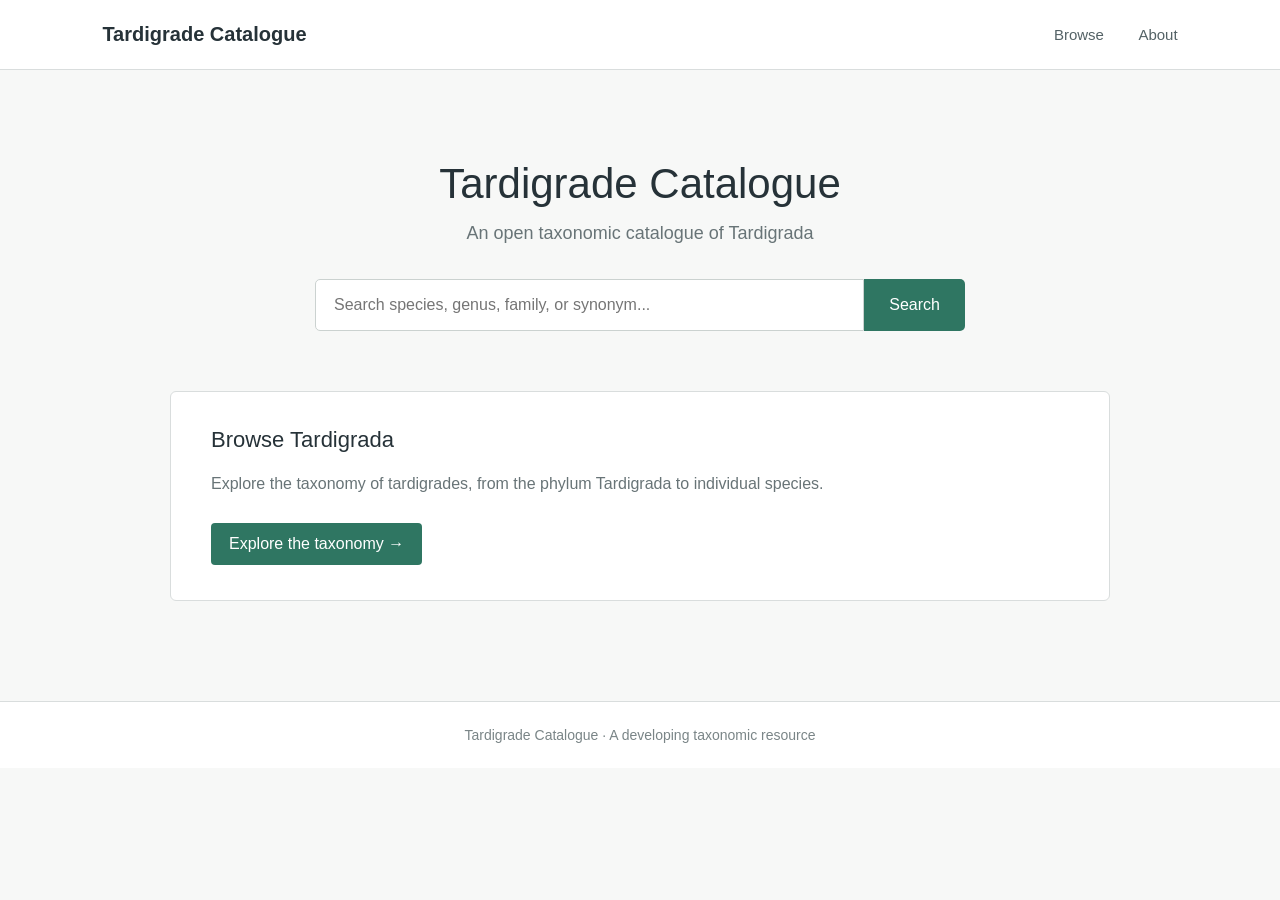
==== index.html @ 97dc5ade "Create index.html" ====
<!DOCTYPE html>
<html lang="en">
<head>
    <meta charset="UTF-8">
    <meta name="viewport" content="width=device-width, initial-scale=1.0">
    <title>Tardigrade Catalogue</title>

    <style>
        * {
            box-sizing: border-box;
        }

        body {
            margin: 0;
            font-family: Arial, Helvetica, sans-serif;
            color: #263238;
            background-color: #f7f8f7;
        }

        header {
            background-color: #ffffff;
            border-bottom: 1px solid #d9dddd;
            padding: 0 8%;
            height: 70px;
            display: flex;
            align-items: center;
            justify-content: space-between;
        }

        .logo {
            font-size: 20px;
            font-weight: 600;
            color: #263238;
            text-decoration: none;
        }

        nav a {
            margin-left: 30px;
            text-decoration: none;
            color: #546266;
            font-size: 15px;
        }

        nav a:hover {
            color: #1f6f5b;
        }

        main {
            max-width: 1000px;
            margin: 0 auto;
            padding: 90px 30px 100px;
        }

        .intro {
            text-align: center;
            margin-bottom: 60px;
        }

        .intro h1 {
            font-size: 42px;
            font-weight: 500;
            margin: 0 0 15px;
            color: #263238;
        }

        .intro p {
            font-size: 18px;
            color: #687477;
            margin: 0;
        }

        .search-box {
            max-width: 650px;
            margin: 35px auto 0;
            display: flex;
        }

        .search-box input {
            flex: 1;
            padding: 16px 18px;
            border: 1px solid #cbd2d0;
            border-radius: 5px 0 0 5px;
            font-size: 16px;
            outline: none;
            background: white;
        }

        .search-box input:focus {
            border-color: #669b8a;
        }

        .search-box button {
            padding: 0 25px;
            border: none;
            border-radius: 0 5px 5px 0;
            background-color: #2f7662;
            color: white;
            font-size: 16px;
            cursor: pointer;
        }

        .search-box button:hover {
            background-color: #255f4f;
        }

        .browse {
            background: white;
            border: 1px solid #d9dddd;
            border-radius: 6px;
            padding: 35px 40px;
        }

        .browse h2 {
            margin-top: 0;
            font-size: 22px;
            font-weight: 500;
        }

        .browse p {
            color: #687477;
            line-height: 1.6;
        }

        .browse-link {
            display: inline-block;
            margin-top: 10px;
            padding: 12px 18px;
            background-color: #2f7662;
            color: white;
            text-decoration: none;
            border-radius: 4px;
        }

        .browse-link:hover {
            background-color: #255f4f;
        }

        footer {
            border-top: 1px solid #d9dddd;
            background-color: #ffffff;
            padding: 25px 8%;
            color: #7a8587;
            font-size: 14px;
            text-align: center;
        }

        @media (max-width: 600px) {
            header {
                padding: 0 20px;
            }

            nav a {
                margin-left: 12px;
            }

            main {
                padding: 60px 20px;
            }

            .intro h1 {
                font-size: 32px;
            }

            .search-box {
                display: block;
            }

            .search-box input {
                width: 100%;
                border-radius: 5px;
            }

            .search-box button {
                width: 100%;
                padding: 14px;
                margin-top: 8px;
                border-radius: 5px;
            }

            .browse {
                padding: 25px;
            }
        }
    </style>
</head>

<body>

<header>
    <a href="index.html" class="logo">Tardigrade Catalogue</a>

    <nav>
        <a href="#">Browse</a>
        <a href="#">About</a>
    </nav>
</header>

<main>

    <section class="intro">
        <h1>Tardigrade Catalogue</h1>

        <p>
            An open taxonomic catalogue of Tardigrada
        </p>

        <div class="search-box">
            <input
                type="text"
                placeholder="Search species, genus, family, or synonym..."
            >

            <button>Search</button>
        </div>
    </section>


    <section class="browse">

        <h2>Browse Tardigrada</h2>

        <p>
            Explore the taxonomy of tardigrades, from the phylum
            Tardigrada to individual species.
        </p>

        <a href="#" class="browse-link">
            Explore the taxonomy →
        </a>

    </section>

</main>

<footer>
    Tardigrade Catalogue · A developing taxonomic resource
</footer>

</body>
</html>
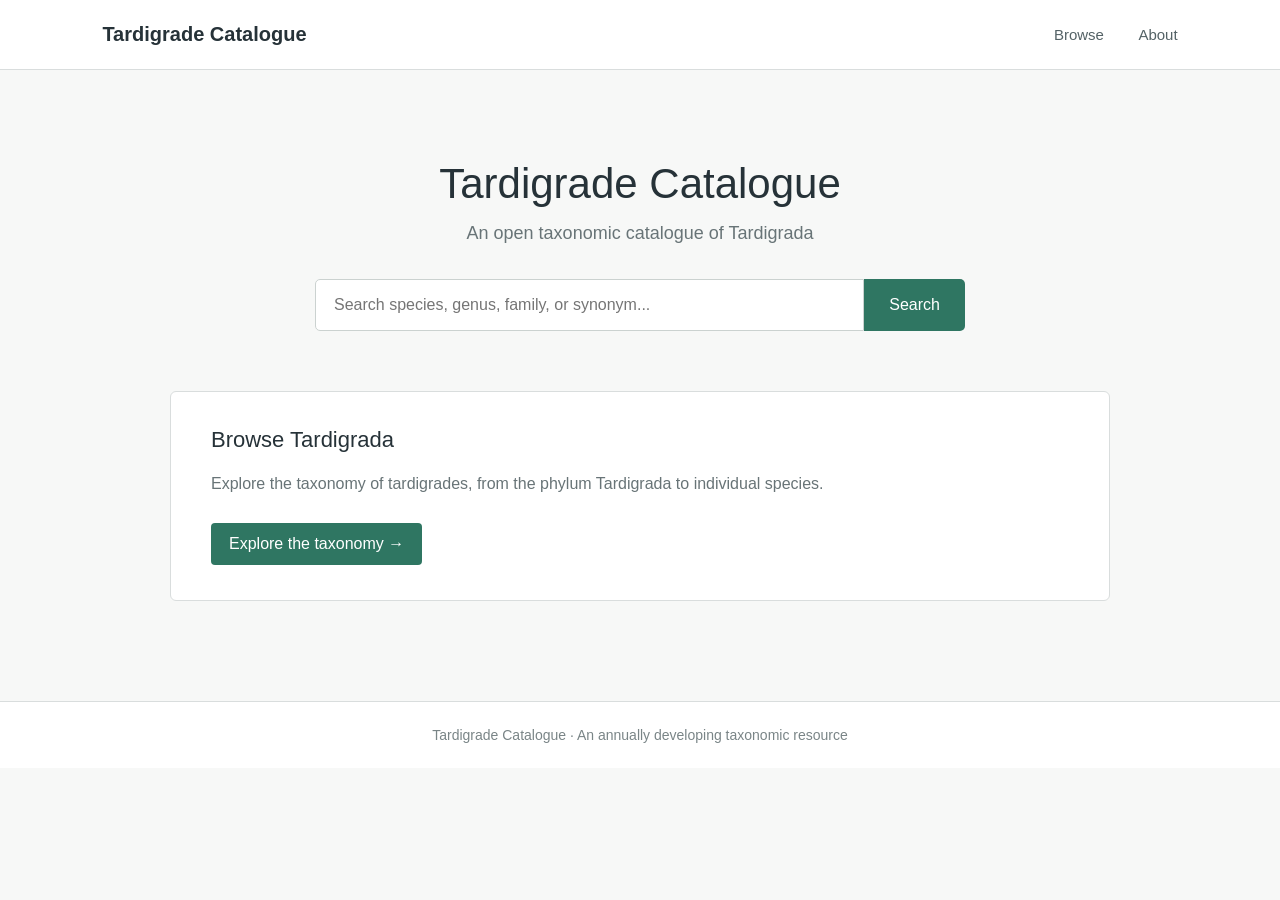
==== commit 06999680: "index.html" ====
--- a/index.html
+++ b/index.html
@@ -233,7 +233,7 @@
 </main>
 
 <footer>
-    Tardigrade Catalogue · A developing taxonomic resource
+    Tardigrade Catalogue · An annually developing taxonomic resource
 </footer>
 
 </body>
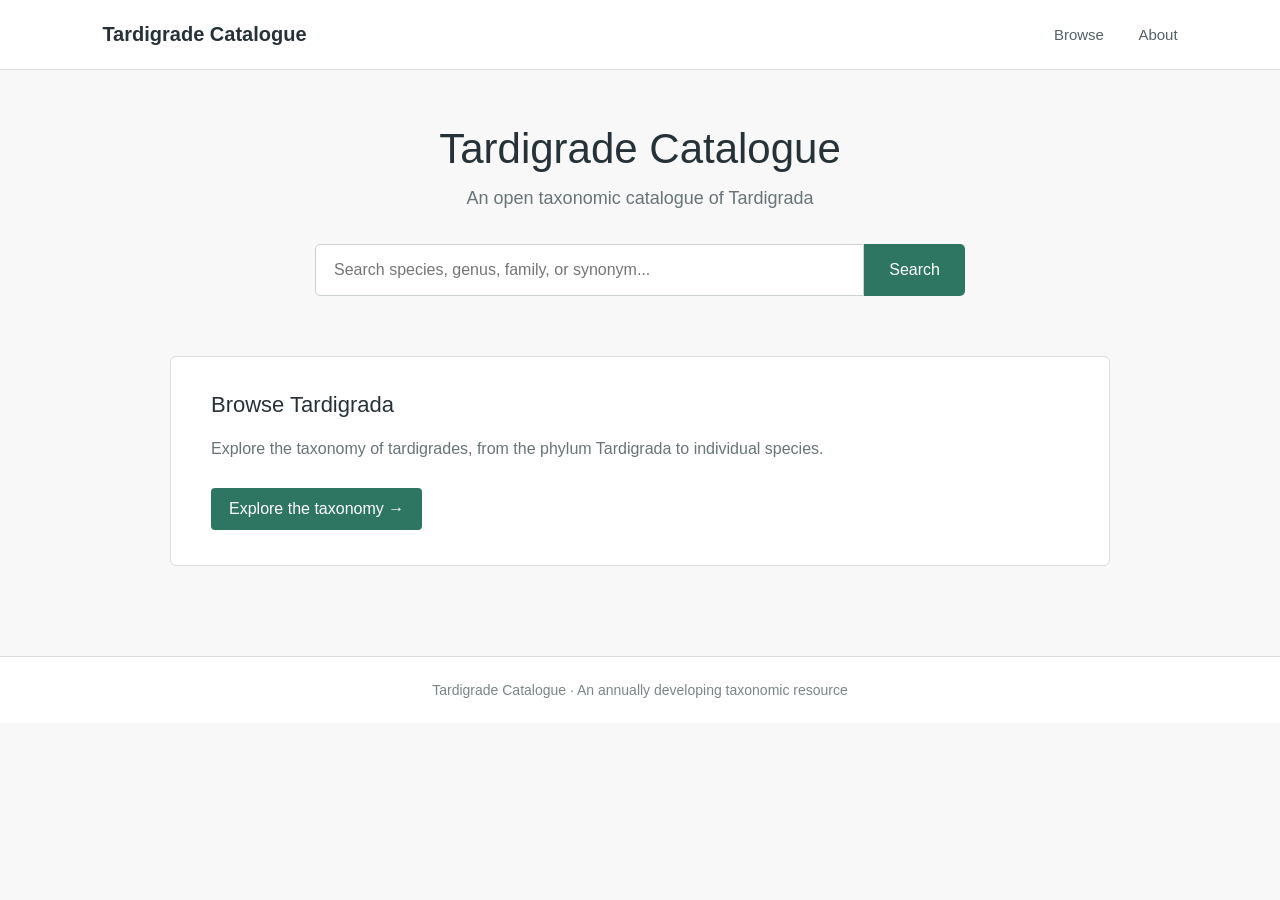
==== commit 238c7003: "Update index.html" ====
--- a/index.html
+++ b/index.html
@@ -4,184 +4,7 @@
     <meta charset="UTF-8">
     <meta name="viewport" content="width=device-width, initial-scale=1.0">
     <title>Tardigrade Catalogue</title>
-
-    <style>
-        * {
-            box-sizing: border-box;
-        }
-
-        body {
-            margin: 0;
-            font-family: Arial, Helvetica, sans-serif;
-            color: #263238;
-            background-color: #f7f8f7;
-        }
-
-        header {
-            background-color: #ffffff;
-            border-bottom: 1px solid #d9dddd;
-            padding: 0 8%;
-            height: 70px;
-            display: flex;
-            align-items: center;
-            justify-content: space-between;
-        }
-
-        .logo {
-            font-size: 20px;
-            font-weight: 600;
-            color: #263238;
-            text-decoration: none;
-        }
-
-        nav a {
-            margin-left: 30px;
-            text-decoration: none;
-            color: #546266;
-            font-size: 15px;
-        }
-
-        nav a:hover {
-            color: #1f6f5b;
-        }
-
-        main {
-            max-width: 1000px;
-            margin: 0 auto;
-            padding: 90px 30px 100px;
-        }
-
-        .intro {
-            text-align: center;
-            margin-bottom: 60px;
-        }
-
-        .intro h1 {
-            font-size: 42px;
-            font-weight: 500;
-            margin: 0 0 15px;
-            color: #263238;
-        }
-
-        .intro p {
-            font-size: 18px;
-            color: #687477;
-            margin: 0;
-        }
-
-        .search-box {
-            max-width: 650px;
-            margin: 35px auto 0;
-            display: flex;
-        }
-
-        .search-box input {
-            flex: 1;
-            padding: 16px 18px;
-            border: 1px solid #cbd2d0;
-            border-radius: 5px 0 0 5px;
-            font-size: 16px;
-            outline: none;
-            background: white;
-        }
-
-        .search-box input:focus {
-            border-color: #669b8a;
-        }
-
-        .search-box button {
-            padding: 0 25px;
-            border: none;
-            border-radius: 0 5px 5px 0;
-            background-color: #2f7662;
-            color: white;
-            font-size: 16px;
-            cursor: pointer;
-        }
-
-        .search-box button:hover {
-            background-color: #255f4f;
-        }
-
-        .browse {
-            background: white;
-            border: 1px solid #d9dddd;
-            border-radius: 6px;
-            padding: 35px 40px;
-        }
-
-        .browse h2 {
-            margin-top: 0;
-            font-size: 22px;
-            font-weight: 500;
-        }
-
-        .browse p {
-            color: #687477;
-            line-height: 1.6;
-        }
-
-        .browse-link {
-            display: inline-block;
-            margin-top: 10px;
-            padding: 12px 18px;
-            background-color: #2f7662;
-            color: white;
-            text-decoration: none;
-            border-radius: 4px;
-        }
-
-        .browse-link:hover {
-            background-color: #255f4f;
-        }
-
-        footer {
-            border-top: 1px solid #d9dddd;
-            background-color: #ffffff;
-            padding: 25px 8%;
-            color: #7a8587;
-            font-size: 14px;
-            text-align: center;
-        }
-
-        @media (max-width: 600px) {
-            header {
-                padding: 0 20px;
-            }
-
-            nav a {
-                margin-left: 12px;
-            }
-
-            main {
-                padding: 60px 20px;
-            }
-
-            .intro h1 {
-                font-size: 32px;
-            }
-
-            .search-box {
-                display: block;
-            }
-
-            .search-box input {
-                width: 100%;
-                border-radius: 5px;
-            }
-
-            .search-box button {
-                width: 100%;
-                padding: 14px;
-                margin-top: 8px;
-                border-radius: 5px;
-            }
-
-            .browse {
-                padding: 25px;
-            }
-        }
-    </style>
+    <link rel="stylesheet" href="style.css">
 </head>
 
 <body>
@@ -224,7 +47,7 @@
             Tardigrada to individual species.
         </p>
 
-        <a href="#" class="browse-link">
+        <a href="tardigrada.html" class="browse-link">
             Explore the taxonomy →
         </a>
 
--- a/style.css
+++ b/style.css
@@ -0,0 +1,221 @@
+/* =========================================================
+   GLOBAL / SITE-WIDE
+   These styles are shared by all pages
+   ========================================================= */
+
+* {
+    box-sizing: border-box;
+}
+
+body {
+    margin: 0;
+    font-family: Arial, Helvetica, sans-serif;
+    color: #263238;
+    background-color: #f7f8f7;
+}
+
+header {
+    background-color: #ffffff;
+    border-bottom: 1px solid #d9dddd;
+    padding: 0 8%;
+    height: 70px;
+
+    display: flex;
+    align-items: center;
+    justify-content: space-between;
+}
+
+.logo {
+    font-size: 20px;
+    font-weight: 600;
+    color: #263238;
+    text-decoration: none;
+}
+
+nav a {
+    margin-left: 30px;
+    text-decoration: none;
+    color: #546266;
+    font-size: 15px;
+}
+
+nav a:hover {
+    color: #2f7662;
+}
+
+main {
+    max-width: 1000px;
+    margin: 0 auto;
+    padding: 55px 30px 90px;
+}
+
+footer {
+    border-top: 1px solid #d9dddd;
+    background-color: #ffffff;
+    padding: 25px 8%;
+    color: #7a8587;
+    font-size: 14px;
+    text-align: center;
+}
+
+
+
+/* =========================================================
+   HOMEPAGE — index.html
+   ========================================================= */
+
+.intro {
+    text-align: center;
+    margin-bottom: 60px;
+}
+
+.intro h1 {
+    font-size: 42px;
+    font-weight: 500;
+    margin: 0 0 15px;
+    color: #263238;
+}
+
+.intro p {
+    font-size: 18px;
+    color: #687477;
+    margin: 0;
+}
+
+
+/* Search */
+
+.search-box {
+    max-width: 650px;
+    margin: 35px auto 0;
+    display: flex;
+}
+
+.search-box input {
+    flex: 1;
+    padding: 16px 18px;
+    border: 1px solid #cbd2d0;
+    border-radius: 5px 0 0 5px;
+    font-size: 16px;
+    outline: none;
+    background: white;
+}
+
+.search-box input:focus {
+    border-color: #669b8a;
+}
+
+.search-box button {
+    padding: 0 25px;
+    border: none;
+    border-radius: 0 5px 5px 0;
+    background-color: #2f7662;
+    color: white;
+    font-size: 16px;
+    cursor: pointer;
+}
+
+.search-box button:hover {
+    background-color: #255f4f;
+}
+
+
+/* Browse box */
+
+.browse {
+    background: white;
+    border: 1px solid #d9dddd;
+    border-radius: 6px;
+    padding: 35px 40px;
+}
+
+.browse h2 {
+    margin-top: 0;
+    font-size: 22px;
+    font-weight: 500;
+}
+
+.browse p {
+    color: #687477;
+    line-height: 1.6;
+}
+
+.browse-link {
+    display: inline-block;
+    margin-top: 10px;
+    padding: 12px 18px;
+    background-color: #2f7662;
+    color: white;
+    text-decoration: none;
+    border-radius: 4px;
+}
+
+.browse-link:hover {
+    background-color: #255f4f;
+}
+
+
+
+/* =========================================================
+   TAXONOMY PAGES — Tardigrada.html
+   ========================================================= */
+
+/* 
+   Put the Tardigrada.html styles here.
+   This is where the expandable taxonomy tree lives.
+*/
+
+
+/* =========================================================
+   SPECIES PAGES — Anisonyches-deliquus.html
+   ========================================================= */
+
+/*
+   Put your species-page styles here.
+   This is where species-intro, data-table,
+   diagnostic-note, morphology subsections, etc. live.
+*/
+
+
+/* =========================================================
+   RESPONSIVE DESIGN
+   ========================================================= */
+
+@media (max-width: 600px) {
+
+    header {
+        padding: 0 20px;
+    }
+
+    nav a {
+        margin-left: 12px;
+    }
+
+    main {
+        padding: 60px 20px;
+    }
+
+    .intro h1 {
+        font-size: 32px;
+    }
+
+    .search-box {
+        display: block;
+    }
+
+    .search-box input {
+        width: 100%;
+        border-radius: 5px;
+    }
+
+    .search-box button {
+        width: 100%;
+        padding: 14px;
+        margin-top: 8px;
+        border-radius: 5px;
+    }
+
+    .browse {
+        padding: 25px;
+    }
+}
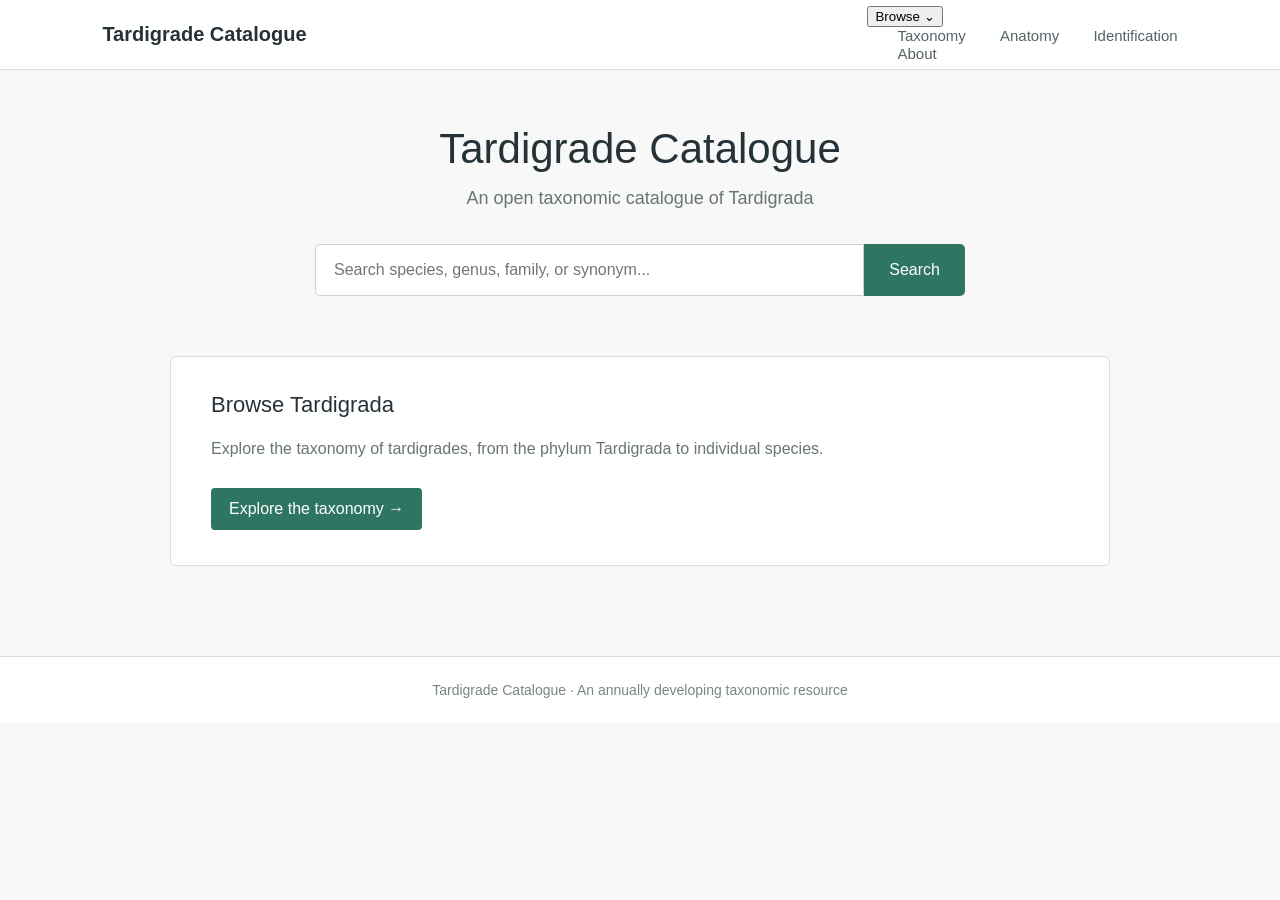
==== commit 45333b64: "Update index.html" ====
--- a/index.html
+++ b/index.html
@@ -10,12 +10,44 @@
 <body>
 
 <header>
-    <a href="index.html" class="logo">Tardigrade Catalogue</a>
+
+    <a class="logo" href="index.html">
+        Tardigrade Catalogue
+    </a>
 
     <nav>
-        <a href="#">Browse</a>
-        <a href="#">About</a>
+
+        <div class="dropdown">
+
+            <button class="dropdown-button">
+                Browse
+                <span class="dropdown-arrow">⌄</span>
+            </button>
+
+            <div class="dropdown-menu">
+
+                <a href="tardigrada.html">
+                    Taxonomy
+                </a>
+
+                <a href="anatomy.html">
+                    Anatomy
+                </a>
+
+                <a href="identification.html">
+                    Identification
+                </a>
+
+            </div>
+
+        </div>
+
+        <a href="about.html">
+            About
+        </a>
+
     </nav>
+
 </header>
 
 <main>
--- a/style.css
+++ b/style.css
@@ -160,21 +160,487 @@
    TAXONOMY PAGES — Tardigrada.html
    ========================================================= */
 
-/* 
-   Put the Tardigrada.html styles here.
-   This is where the expandable taxonomy tree lives.
-*/
+/* Breadcrumb */
+
+.breadcrumb {
+    font-size: 14px;
+    margin-bottom: 35px;
+    color: #718083;
+}
+
+.breadcrumb a {
+    color: #2f7662;
+    text-decoration: none;
+}
+
+.breadcrumb a:hover {
+    text-decoration: underline;
+}
+
+
+/* Taxon header */
+
+.taxon-header {
+    background-color: white;
+    border: 1px solid #d9dddd;
+    border-radius: 6px;
+
+    padding: 35px 40px;
+    margin-bottom: 30px;
+}
+
+.rank {
+    text-transform: uppercase;
+    font-size: 13px;
+    letter-spacing: 1px;
+
+    color: #6c7a7d;
+
+    margin-bottom: 8px;
+}
+
+.taxon-header h1 {
+    font-size: 38px;
+    font-weight: 500;
+
+    margin: 0 0 18px;
+}
+
+.description {
+    color: #596669;
+    line-height: 1.7;
+    max-width: 800px;
+}
+
+
+/* Taxonomy sections */
+
+.section {
+    background-color: white;
+
+    border: 1px solid #d9dddd;
+    border-radius: 6px;
+
+    padding: 30px 40px;
+    margin-bottom: 25px;
+}
+
+
+.section h2 {
+    font-size: 21px;
+    font-weight: 500;
+
+    margin-top: 0;
+    padding-bottom: 12px;
+
+    border-bottom: 1px solid #e1e5e4;
+}
+
+
+/* Taxonomy tree */
+
+.taxonomy {
+    margin-top: 10px;
+}
+
+.taxon {
+    margin: 4px 0;
+}
+
+
+/* Expandable taxon buttons */
+
+.taxon-button {
+    background: none;
+    border: none;
+
+    font-family: inherit;
+    font-size: 17px;
+
+    color: #2f7662;
+
+    cursor: pointer;
+
+    padding: 8px 5px;
+
+    text-align: left;
+}
+
+.taxon-button:hover {
+    background-color: #f1f5f3;
+}
+
+/* Rank labels */
+
+.rank-label {
+    color: #687477;
+    font-size: 14px;
+
+    margin-right: 4px;
+
+    text-decoration: none;
+}
+
+
+/* Authorities */
+
+.authority {
+    color: #687477;
+    font-size: 14px;
+    margin-left: 5px;
+}
+
+
+/* Species counts */
+
+.species-count {
+    color: #7a8587;
+    font-size: 14px;
+    margin-left: 5px;
+}
+
+/* Expand/collapse arrow */
+
+.arrow {
+    display: inline-block;
+
+    width: 20px;
+
+    font-size: 13px;
+}
+
+
+/* Children of taxonomic groups */
+
+.children {
+    display: none;
+
+    margin-left: 25px;
+
+    border-left: 1px solid #d9dddd;
+
+    padding-left: 15px;
+}
+
+.children.open {
+    display: block;
+}
+
+
+/* Species links */
+
+.species-link {
+    color: #2f7662;
+
+    font-size: 16px;
+
+    text-decoration: underline;
+}
+
+.species-link:hover {
+    color: #255f4f;
+}
+
 
 
 /* =========================================================
-   SPECIES PAGES — Anisonyches-deliquus.html
+   SPECIES PAGES
    ========================================================= */
 
-/*
-   Put your species-page styles here.
-   This is where species-intro, data-table,
-   diagnostic-note, morphology subsections, etc. live.
-*/
+
+/* Breadcrumb */
+
+.breadcrumb {
+    font-size: 0.9rem;
+    color: #666;
+    margin-bottom: 2.5rem;
+}
+
+.breadcrumb a {
+    color: #496b68;
+    text-decoration: none;
+}
+
+.breadcrumb a:hover {
+    text-decoration: underline;
+}
+
+.breadcrumb span {
+    margin: 0 0.35rem;
+    color: #999;
+}
+
+
+
+/* Species introduction */
+
+.species-intro {
+    display: grid;
+    grid-template-columns: minmax(0, 1fr) 320px;
+    gap: 3rem;
+    align-items: start;
+    padding-bottom: 3rem;
+    border-bottom: 1px solid #ddd;
+    margin-bottom: 3rem;
+}
+
+.species-heading {
+    padding-top: 1rem;
+}
+
+.species-heading .rank-label {
+    text-transform: uppercase;
+    letter-spacing: 0.12em;
+    font-size: 0.75rem;
+    color: #777;
+    margin-bottom: 0.5rem;
+}
+
+.species-heading h1 {
+    font-size: 2.6rem;
+    font-weight: 500;
+    margin: 0 0 1rem 0;
+}
+
+.classification {
+    color: #666;
+    font-size: 0.95rem;
+}
+
+.classification span {
+    margin: 0 0.35rem;
+    color: #aaa;
+}
+
+
+
+/* Species image */
+
+.species-image {
+    margin: 0;
+}
+
+.species-image img {
+    display: block;
+    width: 100%;
+    height: auto;
+    border: 1px solid #ddd;
+}
+
+.image-caption {
+    font-size: 0.78rem;
+    line-height: 1.5;
+    color: #666;
+    margin-top: 0.7rem;
+}
+
+.image-credit {
+    color: #888;
+}
+
+
+
+/* Main sections */
+
+.content-section {
+    max-width: 900px;
+    margin-bottom: 4rem;
+}
+
+.section-heading {
+    display: flex;
+    align-items: baseline;
+    gap: 0.9rem;
+    border-bottom: 1px solid #ddd;
+    padding-bottom: 0.65rem;
+    margin-bottom: 1.5rem;
+}
+
+.section-heading h2 {
+    margin: 0;
+    font-size: 1.55rem;
+    font-weight: 500;
+}
+
+.section-number {
+    font-size: 0.72rem;
+    color: #888;
+    letter-spacing: 0.08em;
+}
+
+
+
+/* Section introduction */
+
+.section-intro {
+    color: #666;
+    margin-bottom: 1.5rem;
+}
+
+
+
+/* Tables */
+
+.data-table {
+    width: 100%;
+    border-collapse: collapse;
+    font-size: 0.92rem;
+}
+
+.data-table th,
+.data-table td {
+    text-align: left;
+    padding: 0.75rem 0.9rem;
+    border-bottom: 1px solid #ddd;
+    vertical-align: top;
+}
+
+.data-table thead th {
+    font-weight: 600;
+    color: #444;
+    background: #f5f5f3;
+    border-top: 1px solid #ddd;
+}
+
+.data-table tbody th {
+    width: 30%;
+    font-weight: 500;
+    color: #444;
+}
+
+
+
+/* Diagnostic note */
+
+.diagnostic-note {
+    margin-top: 1.5rem;
+    padding: 1rem 1.2rem;
+    border-left: 3px solid #6d8d88;
+    background: #f6f8f7;
+}
+
+.diagnostic-note strong {
+    font-size: 0.9rem;
+}
+
+.diagnostic-note p {
+    margin: 0.5rem 0 0;
+}
+
+
+
+/* Expandable morphology subsections */
+
+.subsection {
+    border-top: 1px solid #ddd;
+}
+
+.subsection:last-child {
+    border-bottom: 1px solid #ddd;
+}
+
+.subsection summary {
+    cursor: pointer;
+    padding: 1rem 0;
+    font-size: 1rem;
+    font-weight: 500;
+    color: #3f5f5c;
+    list-style: none;
+}
+
+.subsection summary::-webkit-details-marker {
+    display: none;
+}
+
+.subsection summary::before {
+    content: "›";
+    display: inline-block;
+    width: 1.3rem;
+    color: #888;
+    transition: transform 0.15s ease;
+}
+
+.subsection[open] summary::before {
+    transform: rotate(90deg);
+}
+
+.subsection > *:not(summary) {
+    margin-left: 1.3rem;
+}
+
+.subsection p,
+.subsection ul,
+.subsection table,
+.subsection h3 {
+    margin-bottom: 1.2rem;
+}
+
+.subsection h3 {
+    font-size: 1rem;
+    font-weight: 600;
+}
+
+
+
+/* Illustration placeholder */
+
+.illustration-placeholder {
+    margin: 2rem 0;
+    min-height: 180px;
+    display: flex;
+    align-items: center;
+    justify-content: center;
+    border: 1px dashed #bbb;
+    background: #fafafa;
+    color: #888;
+    text-align: center;
+}
+
+.illustration-placeholder p {
+    margin: 0;
+}
+
+
+
+/* References */
+
+.reference {
+    margin-bottom: 1.5rem;
+}
+
+.reference p {
+    margin: 0.3rem 0;
+}
+
+
+
+/* Responsive */
+
+@media (max-width: 700px) {
+
+    .species-intro {
+        grid-template-columns: 1fr;
+        gap: 2rem;
+    }
+
+    .species-heading h1 {
+        font-size: 2rem;
+    }
+
+    .species-image {
+        max-width: 450px;
+    }
+
+    .data-table {
+        font-size: 0.85rem;
+    }
+
+    .data-table th,
+    .data-table td {
+        padding: 0.6rem;
+    }
+
+}
 
 
 /* =========================================================
